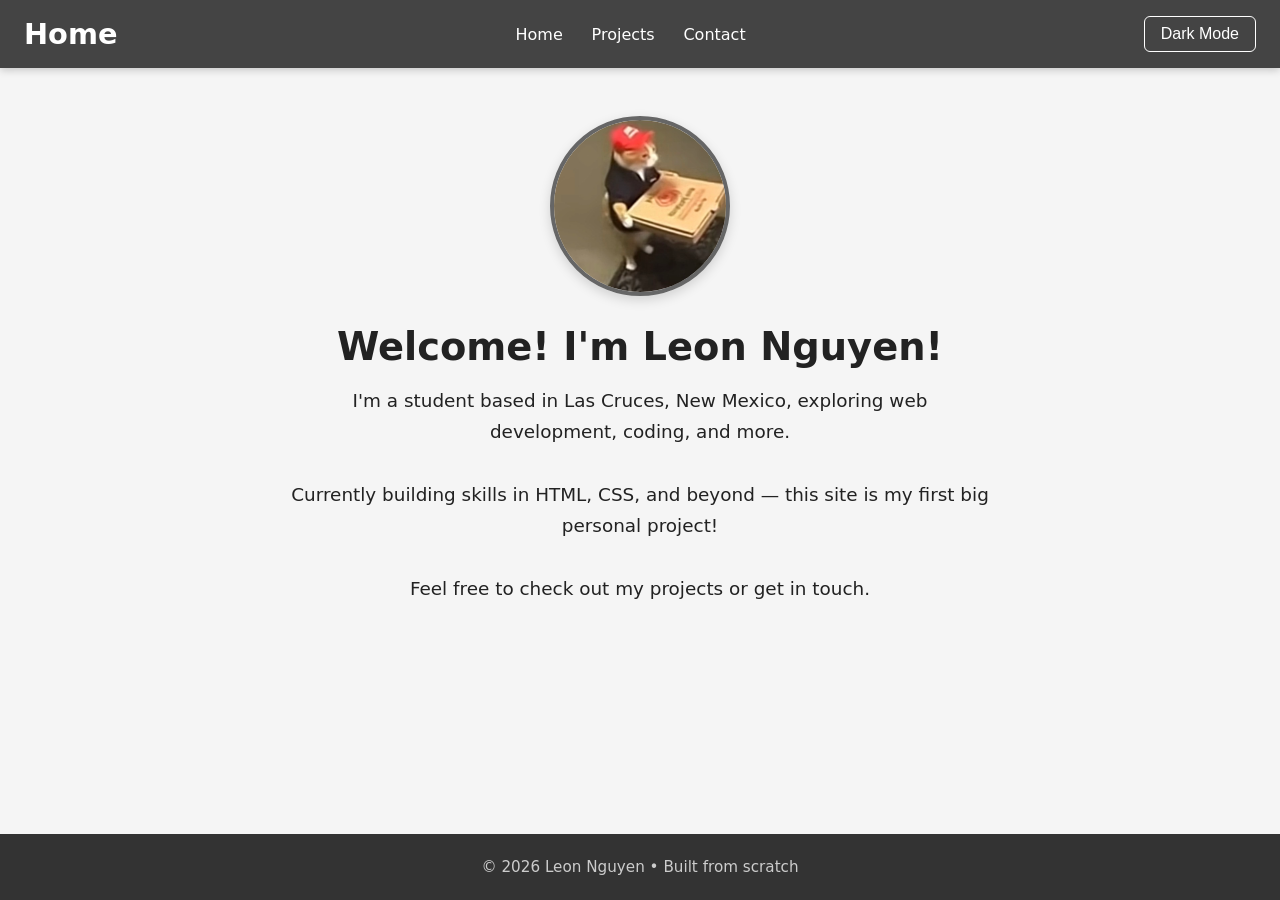
==== index.html @ 5aa21d74 "website assignment push 1" ====
<!DOCTYPE html>
<html lang="en">
<head>
  <meta charset="UTF-8" />
  <meta name="viewport" content="width=device-width, initial-scale=1.0"/>
  <title>Leon Nguyen | Home</title>
  <link rel="stylesheet" href="css/style.css"> <!-- Link to external CSS file for styling -->
</head>
<body>

  <header>
    <div class="header-container">
      <h1>Home</h1>
      <nav>
        <ul>
          <li><a href="index.html">Home</a></li> <!-- Link to home page -->
          <li><a href="projects.html">Projects</a></li> <!-- Link to projects page -->
          <li><a href="contact.html">Contact</a></li> <!-- Link to contact page -->
        </ul>
      </nav>
      <!-- Dark mode toggle (extra credit) -->
      <button id="theme-toggle">Dark Mode</button>
    </div>
  </header>

  <main>
    <section class="hero">
      <img src="images/photo.jpg" alt="Leon Nguyen">
      <h2>Welcome! I'm Leon Nguyen!</h2>
      <p>
        I'm a student based in Las Cruces, New Mexico, exploring web development, coding, and more.<br><br>
        Currently building skills in HTML, CSS, and beyond — this site is my first big personal project!<br><br>
        Feel free to check out my projects or get in touch.
      </p>
    </section>
  </main>

  <footer>
    <p>© 2026 Leon Nguyen • Built from scratch</p>
  </footer>

  <!-- Dark mode (from assignment) -->
  <script>
    document.getElementById("theme-toggle").onclick = function(){
      document.getElementsByTagName("body")[0].classList.toggle("dark");
    };
  </script>

</body>
</html>
---- css/style.css ----
/* css/style.css */
* {
  margin: 0;
  padding: 0;
  box-sizing: border-box;
}

body {
  font-family: system-ui, -apple-system, sans-serif;
  background-color: #f5f5f5;
  color: #222;
  min-height: 100vh;
  display: flex;
  flex-direction: column;
}

header {
  background-color: #444;
  color: white;
  padding: 1rem 1.5rem;
  position: sticky;
  top: 0;
  z-index: 100;
  box-shadow: 0 2px 8px rgba(0,0,0,0.2);
}

.header-container {
  max-width: 1400px;
  margin: 0 auto;
  display: flex;
  justify-content: space-between;
  align-items: center;
  flex-wrap: wrap;
  gap: 1.5rem;
}

h1 {
  font-size: 1.8rem;
  font-weight: 600;
}

nav ul {
  display: flex;
  list-style: none;
  gap: 1.8rem;
}

nav a {
  color: white;
  text-decoration: none;
  font-weight: 500;
  transition: color 0.2s;
}

nav a:hover {
  color: #a0d0ff;
}

main {
  flex: 1;
  padding: 3rem 1.5rem;
  text-align: center;
}

.hero {
  max-width: 800px;
  margin: 0 auto;
}

.hero img {
  width: 180px;
  height: 180px;
  border-radius: 50%;
  object-fit: cover;
  border: 4px solid #666;
  margin-bottom: 1.5rem;
  box-shadow: 0 4px 12px rgba(0,0,0,0.15);
}

.hero h2 {
  font-size: 2.4rem;
  margin-bottom: 1rem;
}

.hero p {
  font-size: 1.15rem;
  line-height: 1.7;
  max-width: 700px;
  margin: 0 auto 2rem;
}

#theme-toggle {
  background: none;
  border: 1px solid white;
  color: white;
  padding: 0.5rem 1rem;
  border-radius: 6px;
  cursor: pointer;
  font-size: 1rem;
}

#theme-toggle:hover {
  background: rgba(255,255,255,0.15);
}

/* Dark mode */
body.dark {
  background-color: #1a1a1a;
  color: #e0e0e0;
}

body.dark header,
body.dark footer {
  background-color: #222;
}

body.dark nav a:hover {
  color: #80bfff;
}

body.dark .hero img {
  border-color: #555;
}

/* Mobile adjustments */
@media (max-width: 700px) {
  .header-container {
    flex-direction: column;
    text-align: center;
  }
  
  nav ul {
    margin-top: 1rem;
    flex-wrap: wrap;
    justify-content: center;
    gap: 1.2rem;
  }

  .hero img {
    width: 150px;
    height: 150px;
  }

  .hero h2 {
    font-size: 2rem;
  }
}

footer {
  background-color: #333;
  color: #ccc;
  text-align: center;
  padding: 1.5rem;
  font-size: 0.95rem;
  margin-top: auto;
}


/* Projects page styles */
.content-section {
  max-width: 1200px;
  margin: 0 auto;
  padding: 2rem 1rem;
}

.content-section h2 {
  text-align: center;
  font-size: 2.8rem;
  margin-bottom: 1rem;
  color: #333;
}

body.dark .content-section h2 {
  color: #eee;
}

.projects-grid {
  display: grid;
  grid-template-columns: 1fr;
  gap: 2rem;
}

.project-card {
  background: white;
  border-radius: 12px;
  overflow: hidden;
  box-shadow: 0 4px 15px rgba(0,0,0,0.1);
  transition: transform 0.3s ease;
}

.project-card:hover {
  transform: translateY(-8px);
}

.project-card img,
.media-wrapper {
  width: 100%;
  height: auto;
  display: block;
}

.media-wrapper {
  position: relative;
  padding-bottom: 56.25%; /* 16:9 aspect ratio for YouTube */
  height: 0;
  overflow: hidden;
}

.media-wrapper iframe {
  position: absolute;
  top: 0;
  left: 0;
  width: 100%;
  height: 100%;
}

.project-content {
  padding: 1.5rem;
}

.project-content h3 {
  font-size: 1.6rem;
  margin-bottom: 0.8rem;
  color: #2c3e50;
}

.project-content p {
  font-size: 1.05rem;
  line-height: 1.6;
  margin-bottom: 1rem;
}

.project-content small {
  display: block;
  color: #666;
  font-style: italic;
}

body.dark .project-card {
  background: #222;
}

body.dark .project-content h3 {
  color: #a0d0ff;
}

body.dark .project-content small {
  color: #aaa;
}

/* Responsive: 2 columns on tablet+, 3 on desktop */
@media (min-width: 768px) {
  .projects-grid {
    grid-template-columns: repeat(2, 1fr);
  }
}

@media (min-width: 1024px) {
  .projects-grid {
    grid-template-columns: repeat(3, 1fr);
  }

  .content-section {
    padding: 4rem 2rem;
  }
}

/* Contact page styles */
.contact-container {
  display: flex;
  flex-direction: column;
  gap: 3rem;
  max-width: 1000px;
  margin: 0 auto;
}

.contact-methods {
  display: grid;
  grid-template-columns: repeat(auto-fit, minmax(220px, 1fr));
  gap: 2rem;
  text-align: center;
}

.contact-item {
  background: white;
  padding: 2rem 1.5rem;
  border-radius: 12px;
  box-shadow: 0 4px 15px rgba(0,0,0,0.1);
  transition: transform 0.3s;
}

.contact-item:hover {
  transform: translateY(-5px);
}

.contact-item .icon {
  font-size: 3rem;
  display: block;
  margin-bottom: 1rem;
}

.contact-item h3 {
  font-size: 1.4rem;
  margin-bottom: 0.8rem;
  color: #2c3e50;
}

.contact-item p {
  font-size: 1.05rem;
}

.contact-item a {
  color: #3498db;
  text-decoration: none;
  font-weight: 500;
}

.contact-item a:hover {
  text-decoration: underline;
}

.contact-form {
  background: white;
  padding: 2.5rem;
  border-radius: 12px;
  box-shadow: 0 4px 15px rgba(0,0,0,0.1);
}

.contact-form h3 {
  text-align: center;
  margin-bottom: 1.5rem;
  font-size: 1.8rem;
}

.contact-form label {
  display: block;
  margin-bottom: 0.5rem;
  font-weight: 500;
  color: #444;
}

.contact-form input,
.contact-form textarea {
  width: 100%;
  padding: 0.8rem;
  margin-bottom: 1.2rem;
  border: 1px solid #ccc;
  border-radius: 6px;
  font-size: 1rem;
}

.contact-form textarea {
  resize: vertical;
}

.contact-form button {
  width: 100%;
  padding: 1rem;
  background: #3498db;
  color: white;
  border: none;
  border-radius: 6px;
  font-size: 1.1rem;
  cursor: pointer;
  transition: background 0.2s;
}

.contact-form button:hover {
  background: #2980b9;
}

/* Dark mode adjustments */
body.dark .contact-item,
body.dark .contact-form {
  background: #222;
}

body.dark .contact-item h3,
body.dark .contact-form h3 {
  color: #a0d0ff;
}

body.dark .contact-form label {
  color: #ccc;
}

body.dark .contact-form input,
body.dark .contact-form textarea {
  background: #333;
  color: #eee;
  border-color: #555;
}

body.dark .contact-form button {
  background: #2980b9;
}

/* Responsive */
@media (min-width: 768px) {
  .contact-container {
    flex-direction: row;
    align-items: flex-start;
  }

  .contact-methods {
    flex: 1;
  }

  .contact-form {
    flex: 1.5;
  }
}
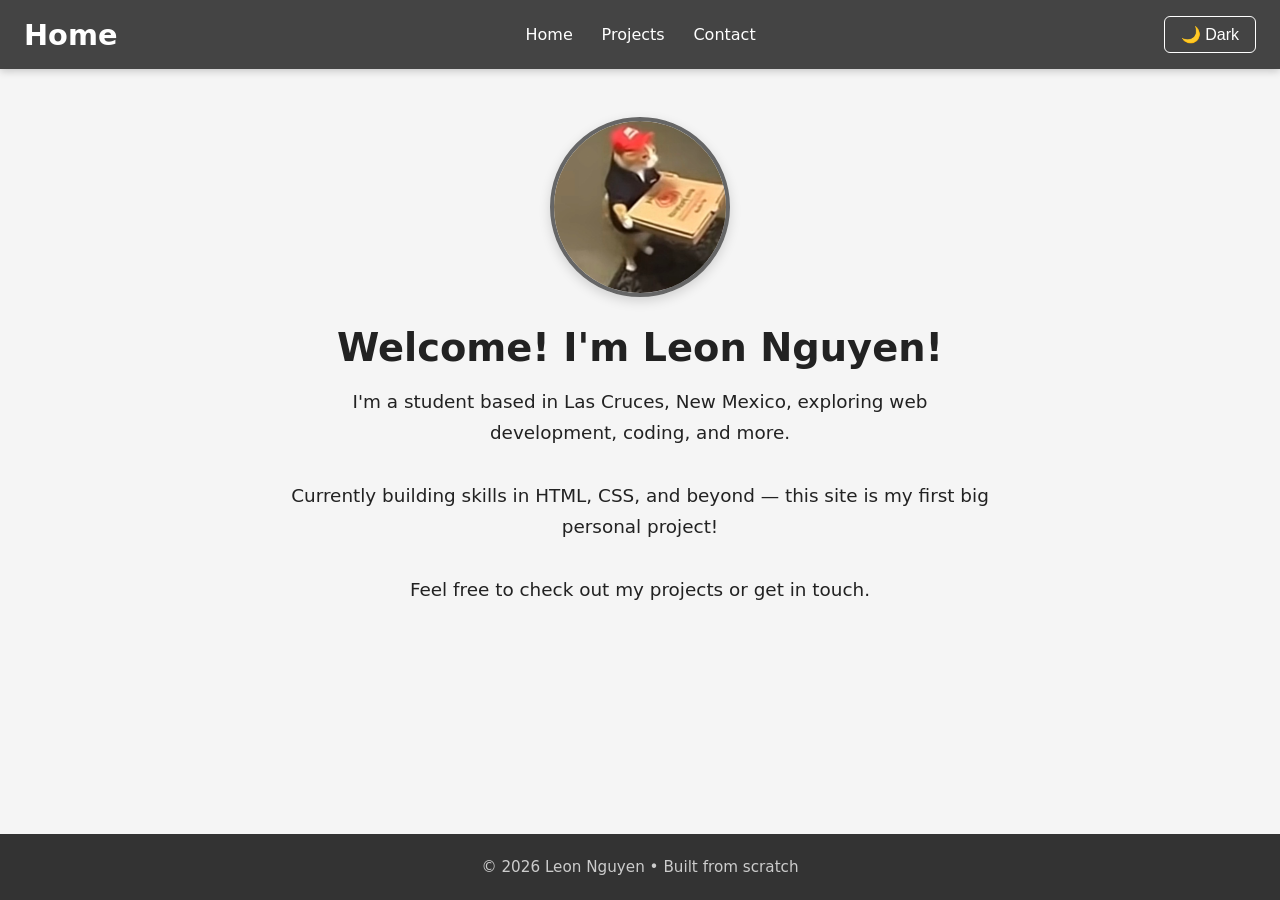
==== commit d89f460a: "push 2 (dark mode carries!)" ====
--- a/index.html
+++ b/index.html
@@ -5,6 +5,7 @@
   <meta name="viewport" content="width=device-width, initial-scale=1.0"/>
   <title>Leon Nguyen | Home</title>
   <link rel="stylesheet" href="css/style.css"> <!-- Link to external CSS file for styling -->
+  <script defer src="js/script.js"></script> <!-- Link to external JavaScript file for interactivity -->
 </head>
 <body>
 
@@ -39,12 +40,5 @@
     <p>© 2026 Leon Nguyen • Built from scratch</p>
   </footer>
 
-  <!-- Dark mode (from assignment) -->
-  <script>
-    document.getElementById("theme-toggle").onclick = function(){
-      document.getElementsByTagName("body")[0].classList.toggle("dark");
-    };
-  </script>
-
 </body>
-</html>+</html>
